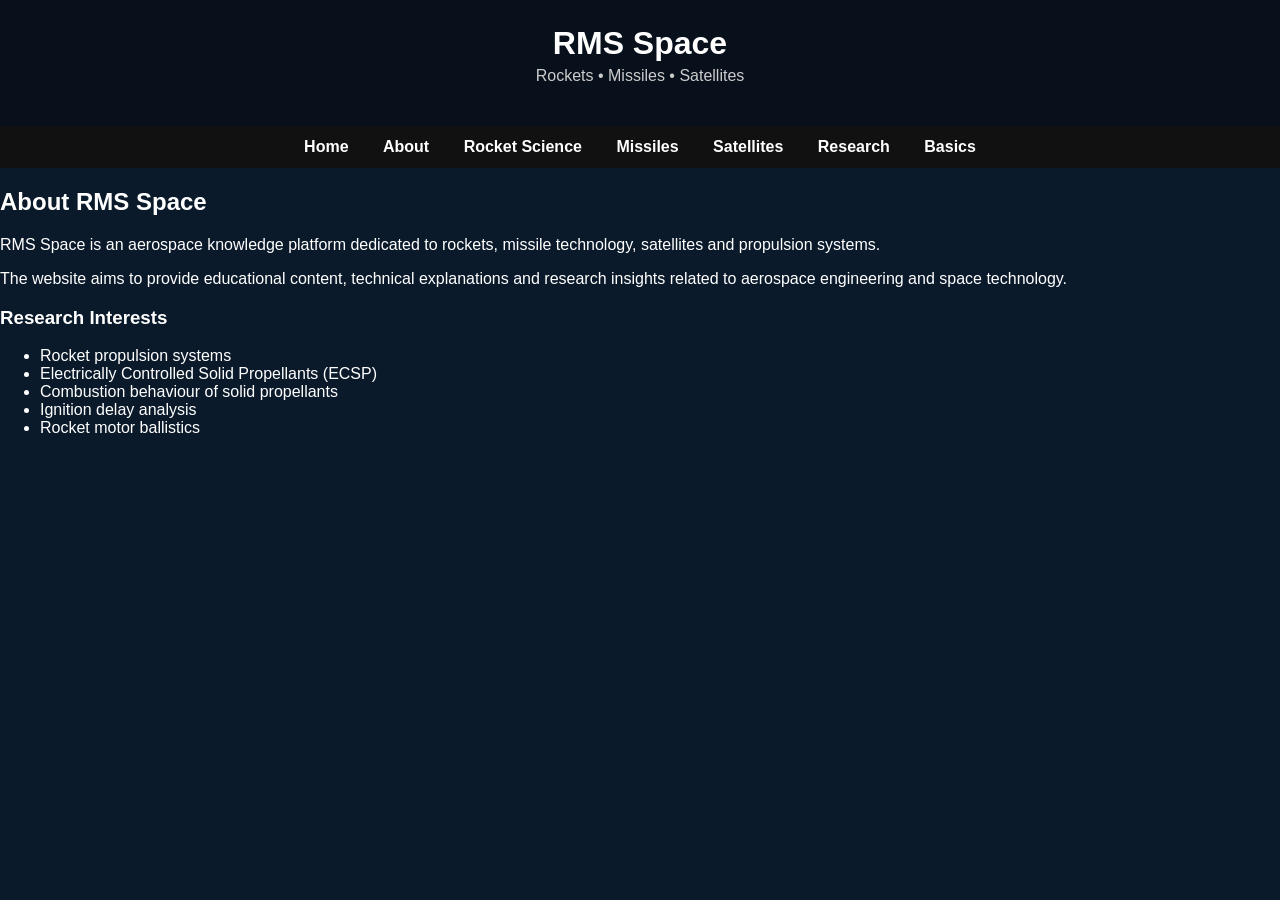
==== about.html @ f9abacda "Add files via upload" ====
<!DOCTYPE html>
<html>

<head>
<title>About | RMS Space</title>
<link rel="stylesheet" href="style.css">
</head>

<body>

<header>
<h1>RMS Space</h1>
<p>Rockets • Missiles • Satellites</p>
</header>

<nav>
<a href="index.html">Home</a>
<a href="about.html">About</a>
<a href="rocket-science.html">Rocket Science</a>
<a href="missiles.html">Missiles</a>
<a href="satellites.html">Satellites</a>
<a href="research.html">Research</a>
<a href="basics.html">Basics</a>
</nav>

<section class="content">

<h2>About RMS Space</h2>

<p>
RMS Space is an aerospace knowledge platform dedicated to
rockets, missile technology, satellites and propulsion systems.
</p>

<p>
The website aims to provide educational content,
technical explanations and research insights related
to aerospace engineering and space technology.
</p>

<h3>Research Interests</h3>

<ul>
<li>Rocket propulsion systems</li>
<li>Electrically Controlled Solid Propellants (ECSP)</li>
<li>Combustion behaviour of solid propellants</li>
<li>Ignition delay analysis</li>
<li>Rocket motor ballistics</li>
</ul>

</section>

</body>
</html>
---- style.css ----
body{
font-family: Arial, Helvetica, sans-serif;
margin:0;
background:#0b1a2a;
color:white;
}

/* HEADER */

header{
background:#08101c;
text-align:center;
padding:25px;
}

header h1{
margin:0;
font-size:32px;
}

header p{
margin-top:5px;
color:#ccc;
}

/* NAVIGATION */

nav{
background:#111;
text-align:center;
padding:12px;
}

nav a{
color:white;
margin:15px;
text-decoration:none;
font-weight:bold;
transition:0.3s;
}

nav a:hover{
color:#4db8ff;
}

/* HERO SECTION */

.hero{
background-image:url("https://images.unsplash.com/photo-1446776653964-20c1d3a81b06");
background-size:cover;
background-position:center;
height:420px;
display:flex;
align-items:center;
justify-content:center;
text-align:center;
}

.hero-text{
background:rgba(0,0,0,0.65);
padding:40px;
border-radius:10px;
max-width:700px;
}

.hero h2{
font-size:42px;
margin-bottom:10px;
}

/* TOPIC SECTION */

.topics{
padding:60px 20px;
text-align:center;
}

.topics h2{
margin-bottom:40px;
}

/* TOPIC CARDS */

.topic-container{
display:flex;
justify-content:center;
flex-wrap:wrap;
gap:30px;
}

.topic-card{
background:#16263c;
width:250px;
padding:25px;
border-radius:10px;
box-shadow:0 0 10px rgba(0,0,0,0.5);
transition:0.3s;
}

.topic-card:hover{
transform:scale(1.05);
background:#1e3555;
}

.topic-card h3{
margin-bottom:10px;
}

/* FOOTER */

footer{
background:#08101c;
text-align:center;
padding:20px;
margin-top:40px;
color:#bbb;
}
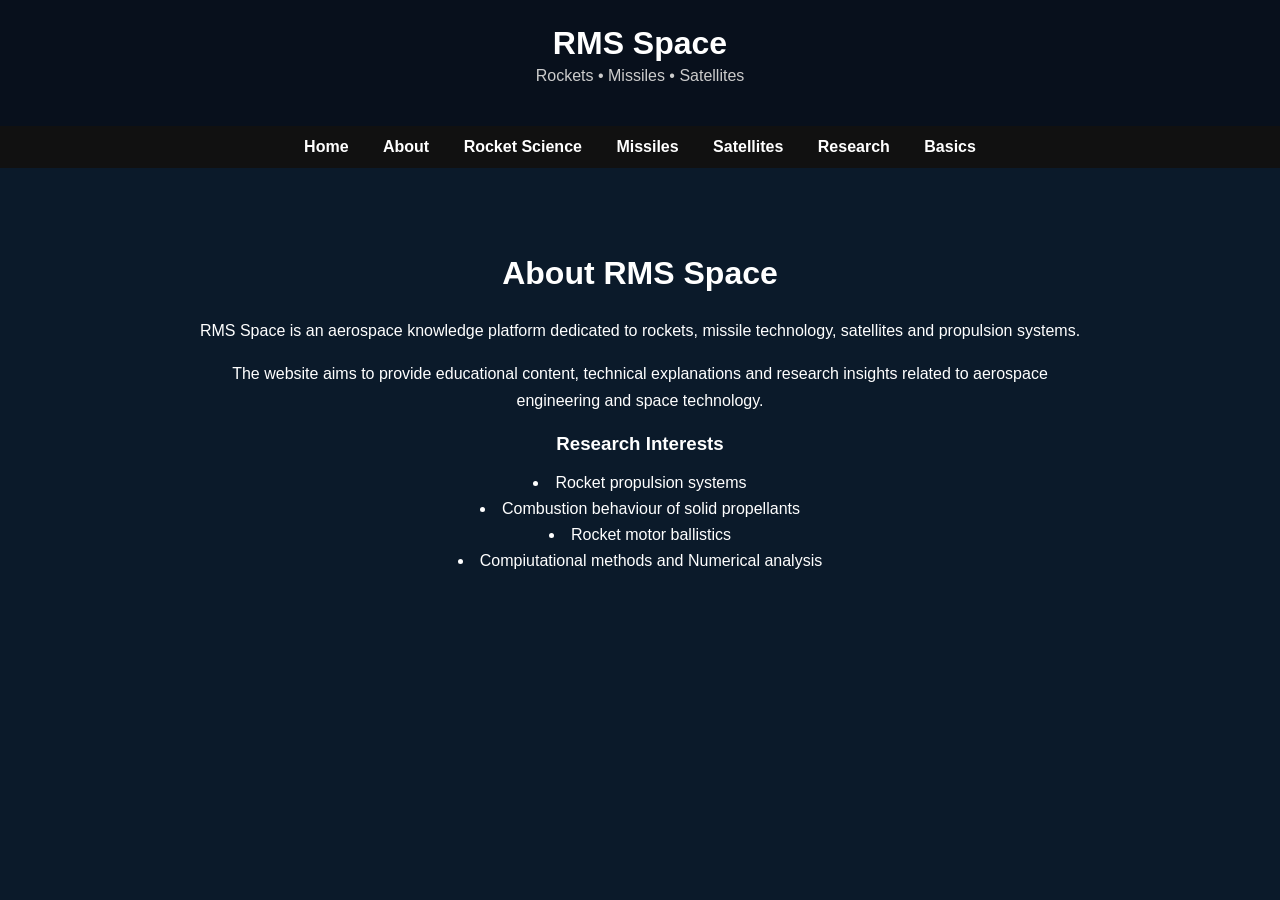
==== commit 906431bf: "Add files via upload" ====
--- a/about.html
+++ b/about.html
@@ -42,10 +42,9 @@
 
 <ul>
 <li>Rocket propulsion systems</li>
-<li>Electrically Controlled Solid Propellants (ECSP)</li>
 <li>Combustion behaviour of solid propellants</li>
-<li>Ignition delay analysis</li>
 <li>Rocket motor ballistics</li>
+<li>Compiutational methods and Numerical analysis</li>
 </ul>
 
 </section>
--- a/style.css
+++ b/style.css
@@ -68,15 +68,36 @@
 margin-bottom:10px;
 }
 
-/* TOPIC SECTION */
+/* PAGE CONTENT */
 
+.content,
 .topics{
+max-width:900px;
+margin:auto;
 padding:60px 20px;
 text-align:center;
 }
 
+.content h2,
 .topics h2{
-margin-bottom:40px;
+margin-bottom:25px;
+font-size:32px;
+}
+
+.content p,
+.topics p{
+line-height:1.7;
+}
+
+/* LIST FIX */
+
+ul{
+list-style-position:inside;
+padding:0;
+}
+
+ul li{
+margin:8px 0;
 }
 
 /* TOPIC CARDS */
@@ -102,10 +123,6 @@
 background:#1e3555;
 }
 
-.topic-card h3{
-margin-bottom:10px;
-}
-
 /* FOOTER */
 
 footer{
@@ -114,4 +131,64 @@
 padding:20px;
 margin-top:40px;
 color:#bbb;
+}
+
+.topic-card a{
+color:white;
+text-decoration:none;
+}
+
+.topic-card a:hover{
+color:#4db8ff;
+}
+
+/* NASA STYLE SECTION */
+
+.section-highlight{
+background:#0f2742;
+padding:60px 20px;
+text-align:center;
+}
+
+.section-highlight h2{
+font-size:36px;
+margin-bottom:20px;
+}
+
+.section-highlight p{
+max-width:700px;
+margin:auto;
+line-height:1.7;
+}
+
+/* IMAGE DIAGRAMS */
+
+.diagram{
+text-align:center;
+margin:40px auto;
+}
+
+.diagram img{
+max-width:500px;
+width:90%;
+border-radius:10px;
+box-shadow:0 0 10px rgba(0,0,0,0.6);
+}
+
+.diagram{
+text-align:center;
+margin-top:40px;
+}
+
+.diagram img{
+width:400px;
+max-width:90%;
+border-radius:10px;
+box-shadow:0 0 10px rgba(0,0,0,0.6);
+}
+
+.diagram p{
+margin-top:10px;
+font-size:14px;
+color:#ccc;
 }
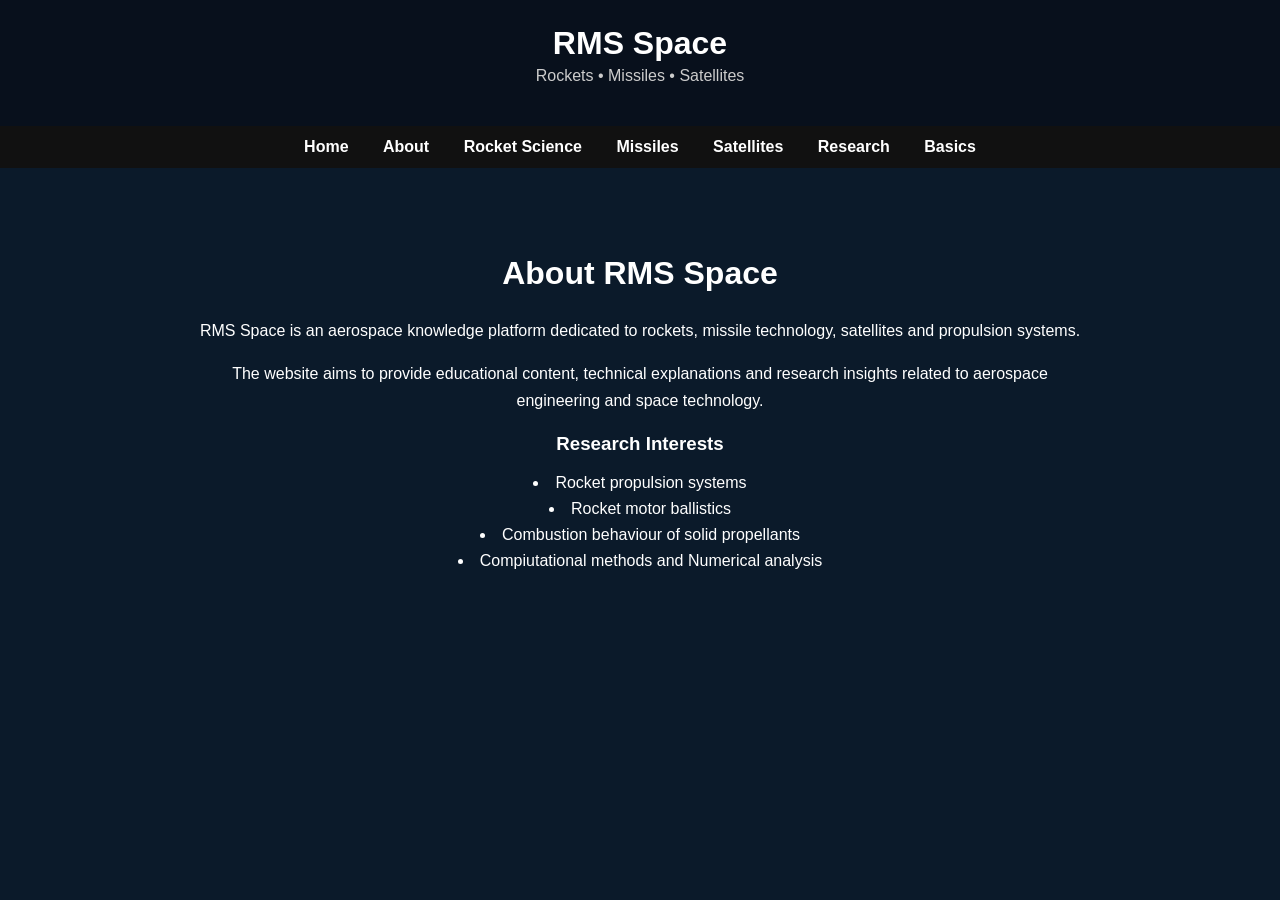
==== commit 5a3b6940: "Add files via upload" ====
--- a/about.html
+++ b/about.html
@@ -42,8 +42,8 @@
 
 <ul>
 <li>Rocket propulsion systems</li>
+<li>Rocket motor ballistics</li>
 <li>Combustion behaviour of solid propellants</li>
-<li>Rocket motor ballistics</li>
 <li>Compiutational methods and Numerical analysis</li>
 </ul>
 
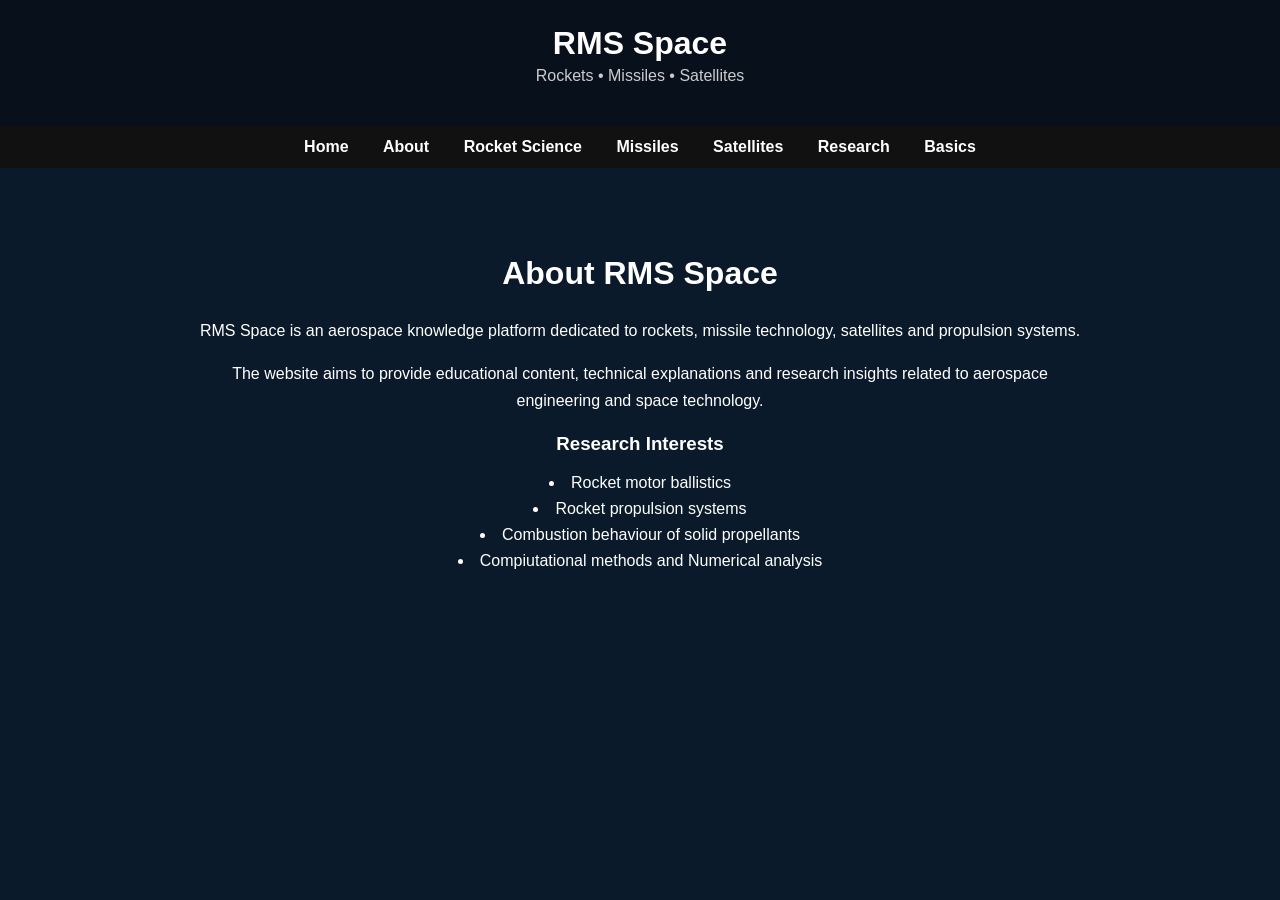
==== commit 8baaa973: "Add files via upload" ====
--- a/about.html
+++ b/about.html
@@ -41,8 +41,8 @@
 <h3>Research Interests</h3>
 
 <ul>
+<li>Rocket motor ballistics</li>
 <li>Rocket propulsion systems</li>
-<li>Rocket motor ballistics</li>
 <li>Combustion behaviour of solid propellants</li>
 <li>Compiutational methods and Numerical analysis</li>
 </ul>
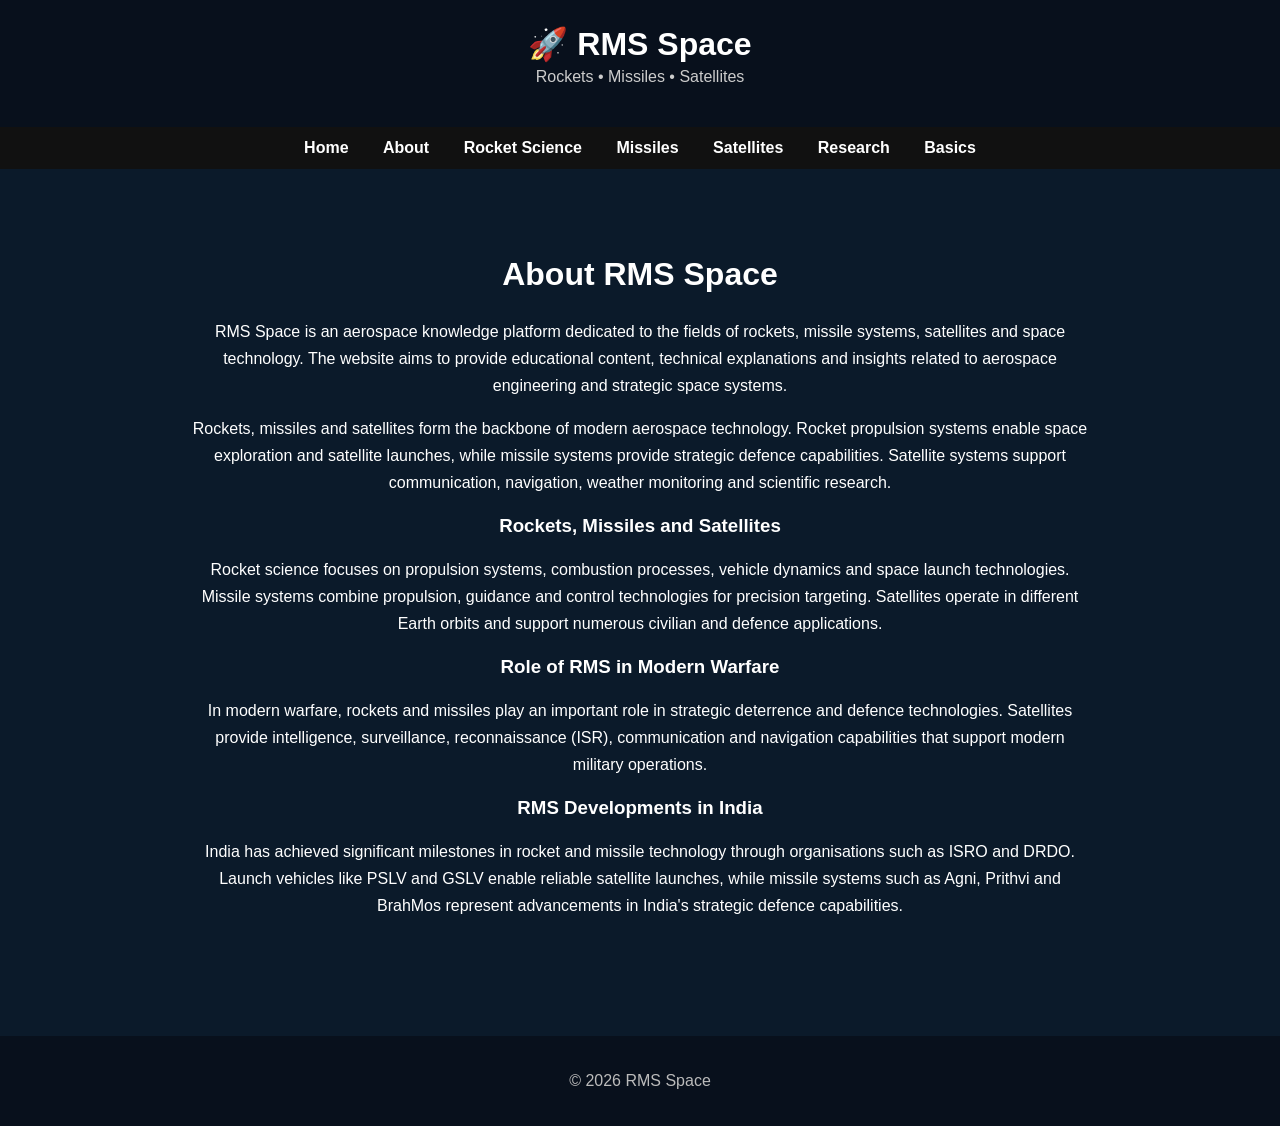
==== commit ff2493c6: "Add files via upload" ====
--- a/about.html
+++ b/about.html
@@ -9,7 +9,7 @@
 <body>
 
 <header>
-<h1>RMS Space</h1>
+<h1>🚀 RMS Space</h1>
 <p>Rockets • Missiles • Satellites</p>
 </header>
 
@@ -28,26 +28,54 @@
 <h2>About RMS Space</h2>
 
 <p>
-RMS Space is an aerospace knowledge platform dedicated to
-rockets, missile technology, satellites and propulsion systems.
+RMS Space is an aerospace knowledge platform dedicated to the fields of
+rockets, missile systems, satellites and space technology.
+The website aims to provide educational content, technical explanations
+and insights related to aerospace engineering and strategic space systems.
 </p>
 
 <p>
-The website aims to provide educational content,
-technical explanations and research insights related
-to aerospace engineering and space technology.
+Rockets, missiles and satellites form the backbone of modern aerospace
+technology. Rocket propulsion systems enable space exploration and satellite
+launches, while missile systems provide strategic defence capabilities.
+Satellite systems support communication, navigation, weather monitoring
+and scientific research.
 </p>
 
-<h3>Research Interests</h3>
+<h3>Rockets, Missiles and Satellites</h3>
 
-<ul>
-<li>Rocket motor ballistics</li>
-<li>Rocket propulsion systems</li>
-<li>Combustion behaviour of solid propellants</li>
-<li>Compiutational methods and Numerical analysis</li>
-</ul>
+<p>
+Rocket science focuses on propulsion systems, combustion processes,
+vehicle dynamics and space launch technologies. Missile systems combine
+propulsion, guidance and control technologies for precision targeting.
+Satellites operate in different Earth orbits and support numerous civilian
+and defence applications.
+</p>
+
+<h3>Role of RMS in Modern Warfare</h3>
+
+<p>
+In modern warfare, rockets and missiles play an important role in
+strategic deterrence and defence technologies. Satellites provide
+intelligence, surveillance, reconnaissance (ISR), communication
+and navigation capabilities that support modern military operations.
+</p>
+
+<h3>RMS Developments in India</h3>
+
+<p>
+India has achieved significant milestones in rocket and missile technology
+through organisations such as ISRO and DRDO. Launch vehicles like PSLV
+and GSLV enable reliable satellite launches, while missile systems
+such as Agni, Prithvi and BrahMos represent advancements in India's
+strategic defence capabilities.
+</p>
 
 </section>
 
+<footer>
+<p>© 2026 RMS Space</p>
+</footer>
+
 </body>
 </html>
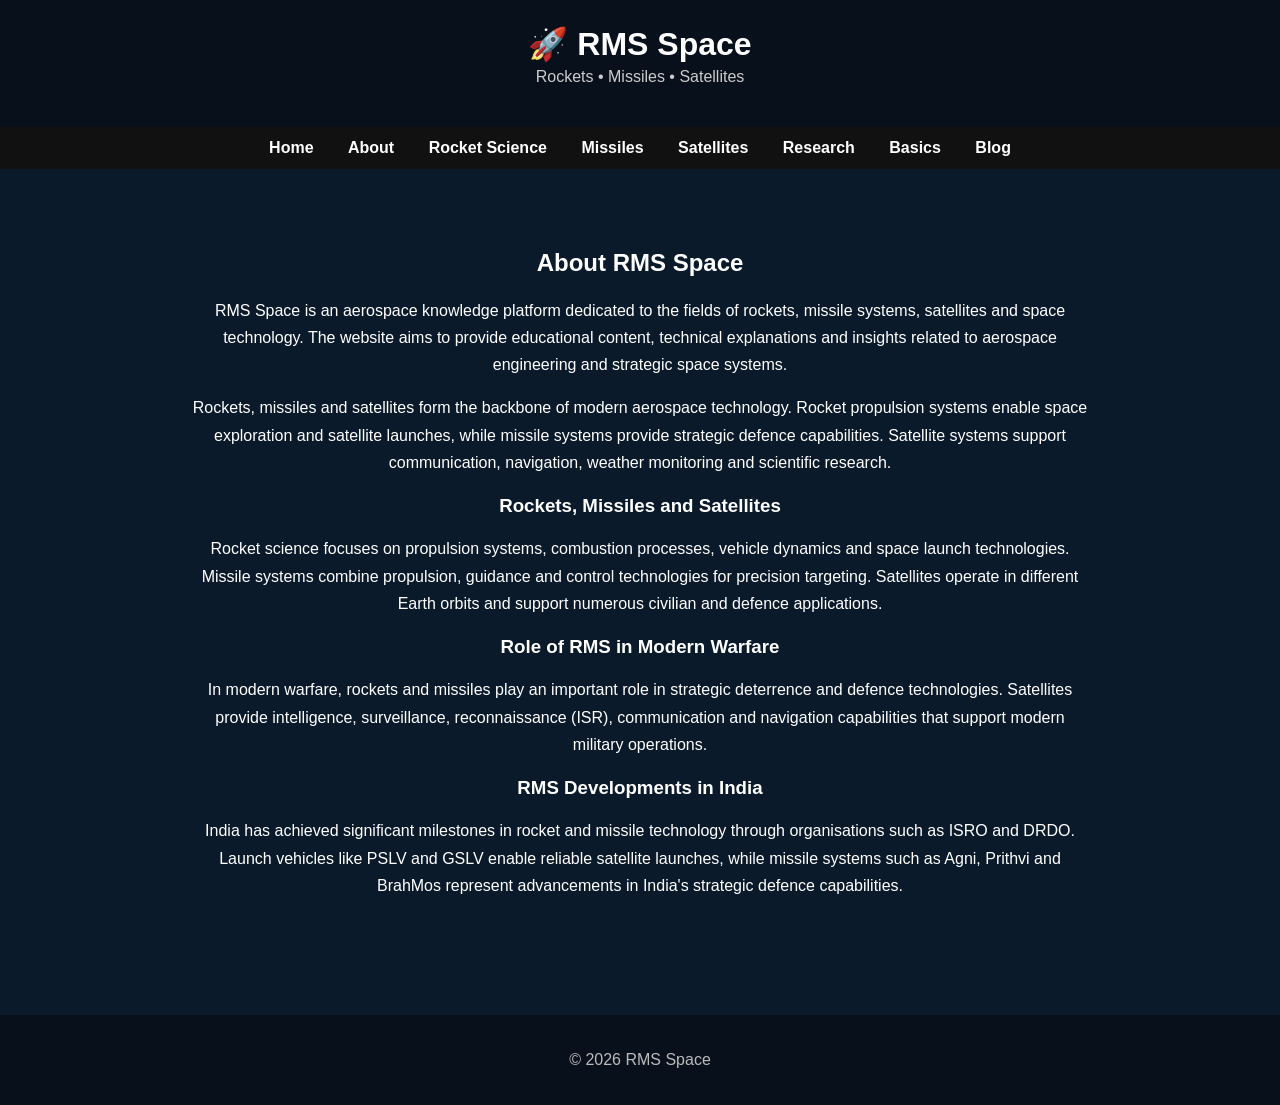
==== commit 2a489e9b: "Add files via upload" ====
--- a/about.html
+++ b/about.html
@@ -21,6 +21,7 @@
 <a href="satellites.html">Satellites</a>
 <a href="research.html">Research</a>
 <a href="basics.html">Basics</a>
+<a href="blog.html">Blog</a>
 </nav>
 
 <section class="content">
@@ -29,9 +30,9 @@
 
 <p>
 RMS Space is an aerospace knowledge platform dedicated to the fields of
-rockets, missile systems, satellites and space technology.
-The website aims to provide educational content, technical explanations
-and insights related to aerospace engineering and strategic space systems.
+rockets, missile systems, satellites and space technology. The website aims
+to provide educational content, technical explanations and insights related
+to aerospace engineering and strategic space systems.
 </p>
 
 <p>
@@ -48,8 +49,8 @@
 Rocket science focuses on propulsion systems, combustion processes,
 vehicle dynamics and space launch technologies. Missile systems combine
 propulsion, guidance and control technologies for precision targeting.
-Satellites operate in different Earth orbits and support numerous civilian
-and defence applications.
+Satellites operate in different Earth orbits and support numerous
+civilian and defence applications.
 </p>
 
 <h3>Role of RMS in Modern Warfare</h3>
@@ -57,18 +58,18 @@
 <p>
 In modern warfare, rockets and missiles play an important role in
 strategic deterrence and defence technologies. Satellites provide
-intelligence, surveillance, reconnaissance (ISR), communication
-and navigation capabilities that support modern military operations.
+intelligence, surveillance, reconnaissance (ISR), communication and
+navigation capabilities that support modern military operations.
 </p>
 
 <h3>RMS Developments in India</h3>
 
 <p>
-India has achieved significant milestones in rocket and missile technology
-through organisations such as ISRO and DRDO. Launch vehicles like PSLV
-and GSLV enable reliable satellite launches, while missile systems
-such as Agni, Prithvi and BrahMos represent advancements in India's
-strategic defence capabilities.
+India has achieved significant milestones in rocket and missile
+technology through organisations such as ISRO and DRDO. Launch
+vehicles like PSLV and GSLV enable reliable satellite launches,
+while missile systems such as Agni, Prithvi and BrahMos represent
+advancements in India's strategic defence capabilities.
 </p>
 
 </section>
--- a/style.css
+++ b/style.css
@@ -68,7 +68,7 @@
 margin-bottom:10px;
 }
 
-/* PAGE CONTENT */
+/* CONTENT */
 
 .content,
 .topics{
@@ -78,18 +78,12 @@
 text-align:center;
 }
 
-.content h2,
-.topics h2{
-margin-bottom:25px;
-font-size:32px;
-}
-
 .content p,
 .topics p{
 line-height:1.7;
 }
 
-/* LIST FIX */
+/* LISTS */
 
 ul{
 list-style-position:inside;
@@ -100,7 +94,7 @@
 margin:8px 0;
 }
 
-/* TOPIC CARDS */
+/* CARDS */
 
 .topic-container{
 display:flex;
@@ -123,16 +117,6 @@
 background:#1e3555;
 }
 
-/* FOOTER */
-
-footer{
-background:#08101c;
-text-align:center;
-padding:20px;
-margin-top:40px;
-color:#bbb;
-}
-
 .topic-card a{
 color:white;
 text-decoration:none;
@@ -142,17 +126,12 @@
 color:#4db8ff;
 }
 
-/* NASA STYLE SECTION */
+/* SECTION HIGHLIGHT */
 
 .section-highlight{
 background:#0f2742;
 padding:60px 20px;
 text-align:center;
-}
-
-.section-highlight h2{
-font-size:36px;
-margin-bottom:20px;
 }
 
 .section-highlight p{
@@ -161,7 +140,7 @@
 line-height:1.7;
 }
 
-/* IMAGE DIAGRAMS */
+/* DIAGRAMS */
 
 .diagram{
 text-align:center;
@@ -169,20 +148,8 @@
 }
 
 .diagram img{
-max-width:500px;
+max-width:450px;
 width:90%;
-border-radius:10px;
-box-shadow:0 0 10px rgba(0,0,0,0.6);
-}
-
-.diagram{
-text-align:center;
-margin-top:40px;
-}
-
-.diagram img{
-width:400px;
-max-width:90%;
 border-radius:10px;
 box-shadow:0 0 10px rgba(0,0,0,0.6);
 }
@@ -191,4 +158,14 @@
 margin-top:10px;
 font-size:14px;
 color:#ccc;
+}
+
+/* FOOTER */
+
+footer{
+background:#08101c;
+text-align:center;
+padding:20px;
+margin-top:40px;
+color:#bbb;
 }
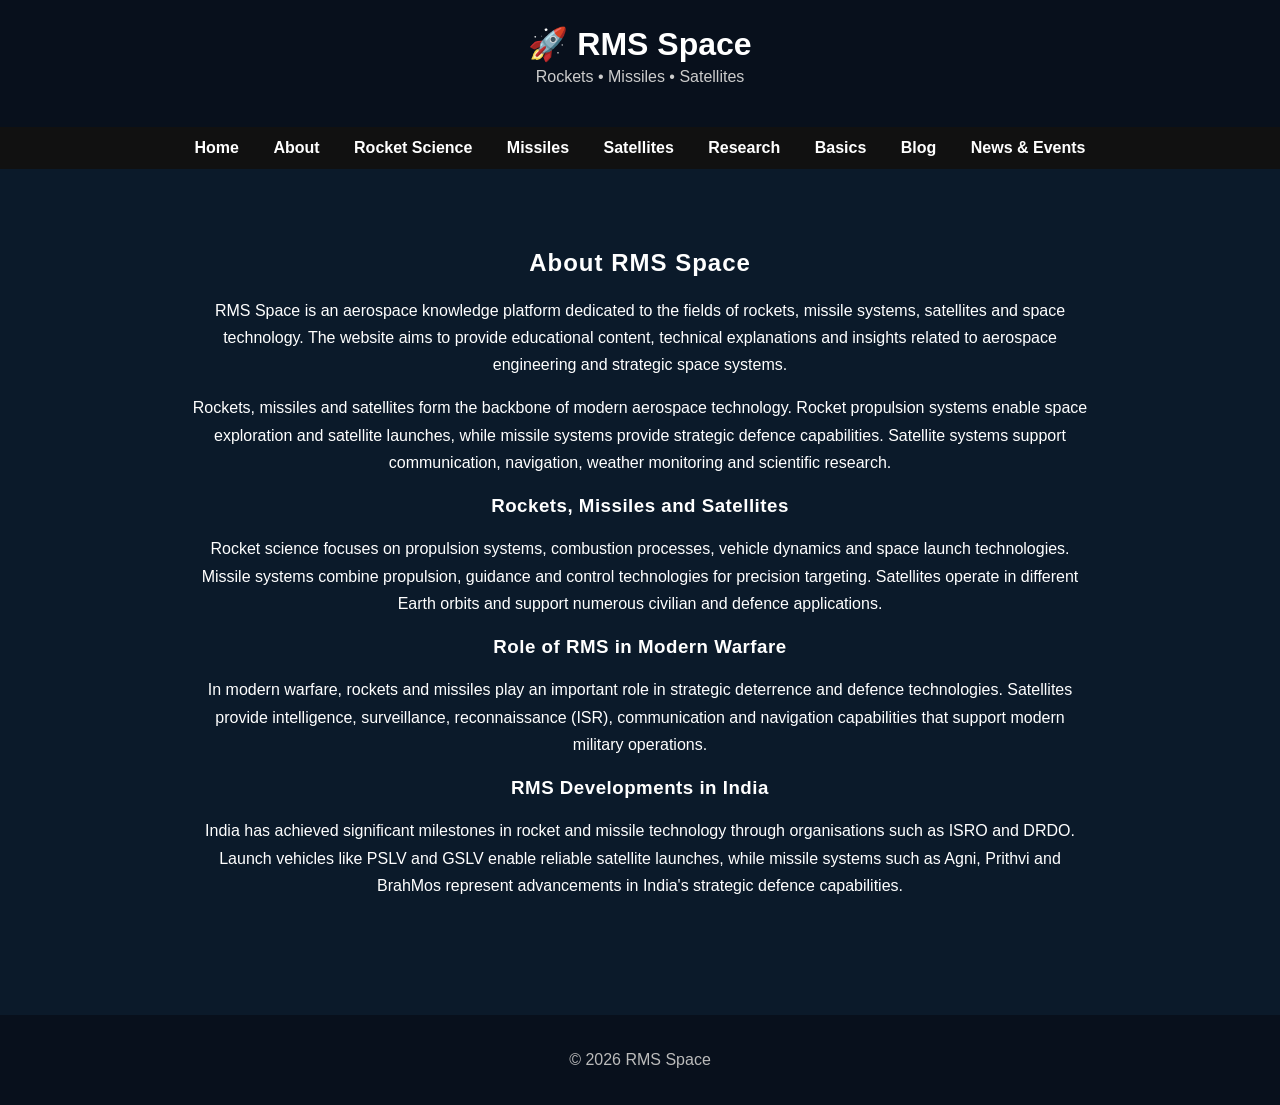
==== commit ad4ed499: "Add files via upload" ====
--- a/about.html
+++ b/about.html
@@ -22,6 +22,7 @@
 <a href="research.html">Research</a>
 <a href="basics.html">Basics</a>
 <a href="blog.html">Blog</a>
+<a href="news.html">News & Events</a>
 </nav>
 
 <section class="content">
--- a/style.css
+++ b/style.css
@@ -168,4 +168,173 @@
 padding:20px;
 margin-top:40px;
 color:#bbb;
+}
+
+.rocket-img{
+
+width:25%;
+max-width:250px;
+display:block;
+margin:30px auto;
+border-radius:10px;
+box-shadow:0 0 20px rgba(0,0,0,0.5);
+
+}
+
+.orbit-img{
+
+width:100%;
+max-width:1200px;
+display:block;
+margin:40px auto;
+border-radius:10px;
+
+}
+
+/* HERO BUTTON */
+
+.hero-button{
+
+display:inline-block;
+margin-top:20px;
+padding:12px 25px;
+background:#4db8ff;
+color:#000;
+text-decoration:none;
+font-weight:bold;
+border-radius:6px;
+transition:0.3s;
+
+}
+
+.hero-button:hover{
+
+background:#72c9ff;
+transform:scale(1.05);
+
+}
+
+/* SMOOTH PAGE FEEL */
+
+html{
+
+scroll-behavior:smooth;
+
+}
+
+/* BETTER HEADING STYLE */
+
+h2{
+
+letter-spacing:1px;
+
+}
+
+h3{
+
+letter-spacing:0.5px;
+
+}
+
+/* SMALL MOBILE IMPROVEMENT */
+
+@media(max-width:700px){
+
+.hero h2{
+
+font-size:30px;
+
+}
+
+.hero{
+
+height:320px;
+
+}
+
+}
+
+/* SATELLITE PAGE IMPROVEMENTS */
+
+/* Better spacing for sections */
+
+.topics h2{
+margin-top:20px;
+margin-bottom:20px;
+font-size:30px;
+}
+
+.topics h3{
+margin-top:40px;
+color:#4db8ff;
+font-size:24px;
+}
+
+.topics h4{
+margin-top:25px;
+color:#9fd3ff;
+font-size:20px;
+}
+
+/* Paragraph readability */
+
+.topics p{
+max-width:850px;
+margin:15px auto;
+line-height:1.8;
+}
+
+/* Lists look cleaner */
+
+.topics ul{
+max-width:800px;
+margin:auto;
+text-align:left;
+line-height:1.7;
+}
+
+/* Image captions */
+
+.image-caption{
+font-size:14px;
+color:#ccc;
+margin-top:10px;
+text-align:center;
+}
+
+/* Better orbit image display */
+
+.orbit-img{
+width:80%;
+max-width:900px;
+display:block;
+margin:40px auto;
+border-radius:10px;
+box-shadow:0 0 15px rgba(0,0,0,0.5);
+}
+
+/* Smooth page scrolling */
+
+html{
+scroll-behavior:smooth;
+}
+
+/* NEWS SECTION */
+
+.news-item{
+
+background:#16263c;
+padding:20px;
+margin:20px auto;
+max-width:800px;
+border-radius:10px;
+box-shadow:0 0 10px rgba(0,0,0,0.5);
+
+}
+
+.news-item h4{
+
+color:#4db8ff;
+margin-bottom:10px;
+
 }
